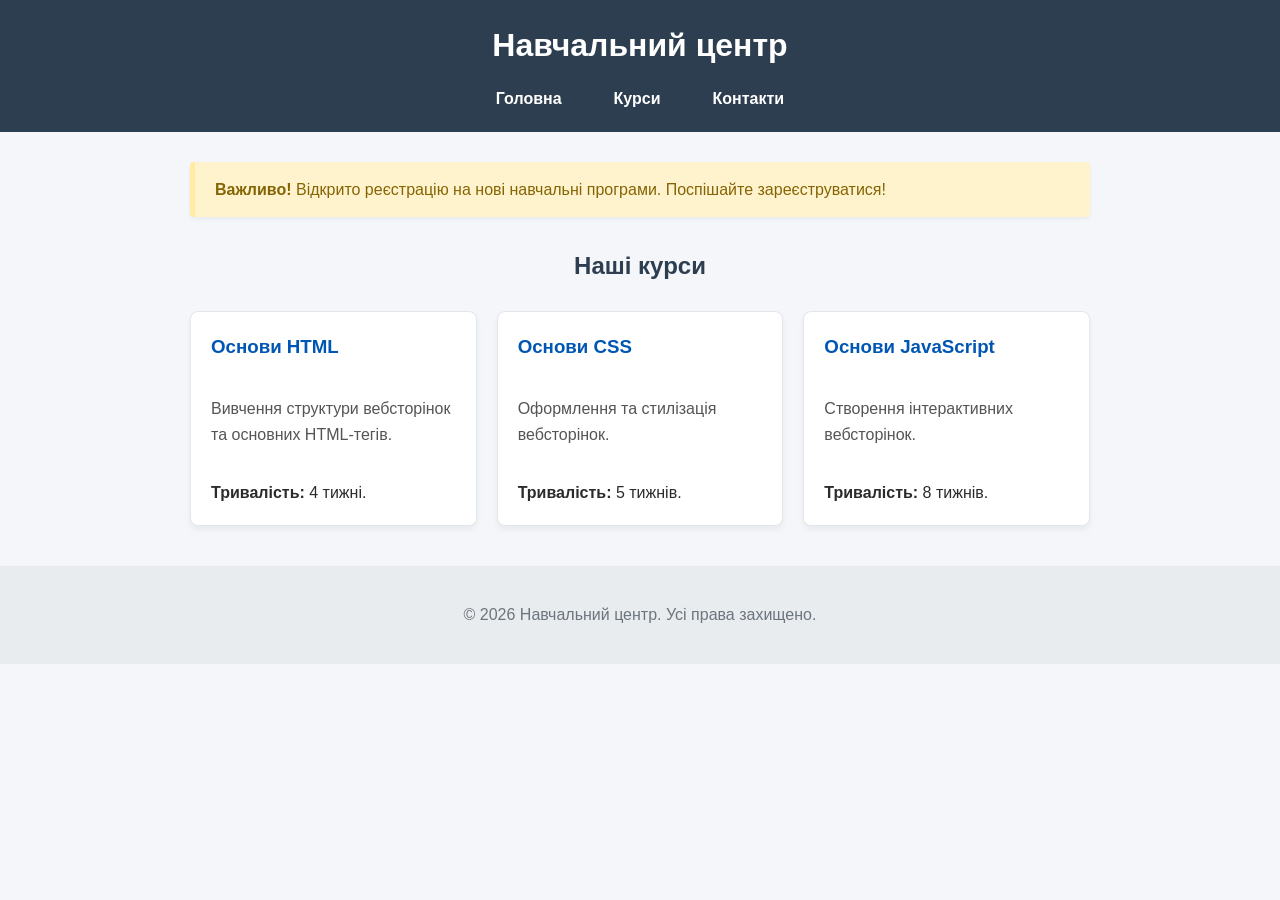
==== index.html @ fbd818e9 "Add files via upload" ====
<!DOCTYPE html>
<html lang="uk">
<head>
    <meta charset="UTF-8">
    <meta name="viewport" content="width=device-width, initial-scale=1.0">
    <title>Навчальний центр</title>
    <!-- Підключення зовнішнього файлу стилів -->
    <link rel="stylesheet" href="style.css">
</head>
<body>

    <!-- Шапка сайту -->
    <header>
        <!-- Головний заголовок -->
        <h1>Навчальний центр</h1>
        
        <!-- Меню з трьох посилань -->
        <nav>
            <ul>
                <li><a href="#home">Головна</a></li>
                <li><a href="#courses">Курси</a></li>
                <li><a href="#contacts">Контакти</a></li>
            </ul>
        </nav>
    </header>

    <!-- Основний контент -->
    <main>
        <!-- Окреме важливе повідомлення про початок реєстрації -->
        <div class="alert-message">
            <strong>Важливо!</strong> Відкрито реєстрацію на нові навчальні програми. Поспішайте зареєструватися!
        </div>

        <!-- Секція курсів -->
        <section id="courses">
            <h2>Наші курси</h2>

            <div class="courses-container">
                <!-- Картка 1 -->
                <div class="course-card">
                    <h3>Основи HTML</h3>
                    <p class="description">Вивчення структури вебсторінок та основних HTML-тегів.</p>
                    <p class="duration"><strong>Тривалість:</strong> 4 тижні.</p>
                </div>

                <!-- Картка 2 -->
                <div class="course-card">
                    <h3>Основи CSS</h3>
                    <p class="description">Оформлення та стилізація вебсторінок.</p>
                    <p class="duration"><strong>Тривалість:</strong> 5 тижнів.</p>
                </div>

                <!-- Картка 3 -->
                <div class="course-card">
                    <h3>Основи JavaScript</h3>
                    <p class="description">Створення інтерактивних вебсторінок.</p>
                    <p class="duration"><strong>Тривалість:</strong> 8 тижнів.</p>
                </div>
            </div>
        </section>
    </main>

    <!-- Підвал сайту -->
    <footer id="contacts">
        <p>&copy; 2026 Навчальний центр. Усі права захищено.</p>
    </footer>

</body>
</html>
---- style.css ----
body {
    font-family: Arial, sans-serif;
    line-height: 1.6;
    margin: 0;
    padding: 0;
    background-color: #f4f6f9;
    color: #333;
}

/* Оформлення шапки */
header {
    background-color: #2c3e50;
    color: #ffffff;
    padding: 20px;
    text-align: center;
}

header h1 {
    margin: 0 0 15px 0;
}

/* Навігаційне меню */
nav ul {
    list-style: none;
    padding: 0;
    margin: 0;
    display: flex;
    justify-content: center;
    gap: 20px;
}

nav a {
    color: #ffffff;
    text-decoration: none;
    font-weight: bold;
    padding: 8px 16px;
    border-radius: 4px;
    transition: background-color 0.3s;
}

nav a:hover {
    background-color: #34495e;
}

/* Основний блок */
main {
    max-width: 900px;
    margin: 30px auto;
    padding: 0 20px;
}

/* Важливе повідомлення */
.alert-message {
    background-color: #fff3cd;
    color: #856404;
    border-left: 5px solid #ffeba2;
    padding: 15px 20px;
    margin-bottom: 30px;
    border-radius: 4px;
    box-shadow: 0 2px 4px rgba(0,0,0,0.05);
}

/* Заголовок секції курсів */
h2 {
    text-align: center;
    color: #2c3e50;
    margin-bottom: 25px;
}

/* Контейнер для карток курсів */
.courses-container {
    display: flex;
    flex-wrap: wrap;
    gap: 20px;
    justify-content: space-between;
}

/* Картка курсу */
.course-card {
    background-color: #ffffff;
    border: 1px solid #e1e8ed;
    border-radius: 8px;
    padding: 20px;
    flex: 1 1 calc(33.333% - 20px);
    box-sizing: border-box;
    box-shadow: 0 4px 6px rgba(0,0,0,0.05);
    display: flex;
    flex-direction: column;
    justify-content: space-between;
}

.course-card h3 {
    margin-top: 0;
    color: #0056b3;
}

.course-card .description {
    color: #555;
    flex-grow: 1;
}

.course-card .duration {
    margin-bottom: 0;
    color: #2b2b2b;
}

/* Підвал сайту */
footer {
    text-align: center;
    padding: 20px;
    background-color: #e9ecef;
    margin-top: 40px;
    color: #6c757d;
}
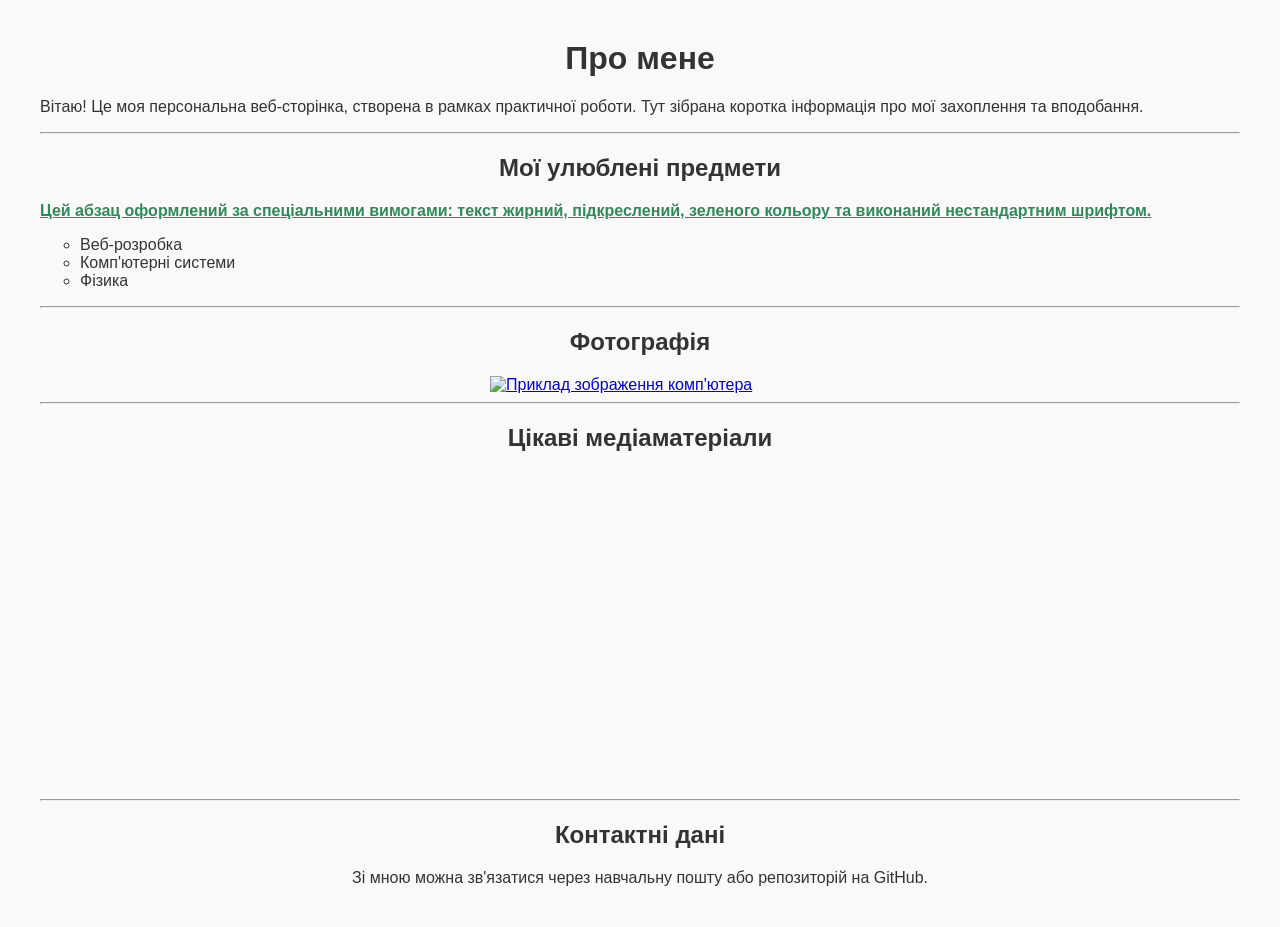
==== commit bef16763: "Rename About.html to index.html" ====
--- a/index.html
+++ b/index.html
@@ -2,68 +2,72 @@
 <html lang="uk">
 <head>
     <meta charset="UTF-8">
-    <meta name="viewport" content="width=device-width, initial-scale=1.0">
-    <title>Навчальний центр</title>
-    <!-- Підключення зовнішнього файлу стилів -->
-    <link rel="stylesheet" href="style.css">
+    <title>Про мене</title>
+    <style>
+        body {
+            font-family: 'Comic Sans MS', cursive, sans-serif;
+            background-color: #f9f9f9;
+            color: #333;
+            margin: 40px;
+        }
+        h1, h2 {
+            text-align: center;
+        }
+        .custom-text {
+            font-weight: bold;
+            text-decoration: underline;
+            color: #2e8b57; 
+        }
+        ul {
+            list-style-type: circle;
+        }
+    
+        img {
+            width: 300px;
+            height: auto;
+            display: block;
+            margin: 0 auto;
+        }
+        .iframe-container {
+            text-align: center;
+            margin-top: 20px;
+        }
+    </style>
 </head>
 <body>
 
-    <!-- Шапка сайту -->
-    <header>
-        <!-- Головний заголовок -->
-        <h1>Навчальний центр</h1>
-        
-        <!-- Меню з трьох посилань -->
-        <nav>
-            <ul>
-                <li><a href="#home">Головна</a></li>
-                <li><a href="#courses">Курси</a></li>
-                <li><a href="#contacts">Контакти</a></li>
-            </ul>
-        </nav>
-    </header>
+    <h1>Про мене</h1>
+    <p>Вітаю! Це моя персональна веб-сторінка, створена в рамках практичної роботи. Тут зібрана коротка інформація про мої захоплення та вподобання.</p>
 
-    <!-- Основний контент -->
-    <main>
-        <!-- Окреме важливе повідомлення про початок реєстрації -->
-        <div class="alert-message">
-            <strong>Важливо!</strong> Відкрито реєстрацію на нові навчальні програми. Поспішайте зареєструватися!
-        </div>
+    <hr>
 
-        <!-- Секція курсів -->
-        <section id="courses">
-            <h2>Наші курси</h2>
+    <h2>Мої улюблені предмети</h2>
+    <p class="custom-text">Цей абзац оформлений за спеціальними вимогами: текст жирний, підкреслений, зеленого кольору та виконаний нестандартним шрифтом.</p>
+    <ul>
+        <li>Веб-розробка</li>
+        <li>Комп'ютерні системи</li>
+        <li>Фізика</li>
+    </ul>
 
-            <div class="courses-container">
-                <!-- Картка 1 -->
-                <div class="course-card">
-                    <h3>Основи HTML</h3>
-                    <p class="description">Вивчення структури вебсторінок та основних HTML-тегів.</p>
-                    <p class="duration"><strong>Тривалість:</strong> 4 тижні.</p>
-                </div>
+    <hr>
 
-                <!-- Картка 2 -->
-                <div class="course-card">
-                    <h3>Основи CSS</h3>
-                    <p class="description">Оформлення та стилізація вебсторінок.</p>
-                    <p class="duration"><strong>Тривалість:</strong> 5 тижнів.</p>
-                </div>
+    <h2>Фотографія</h2>
+    
+    <a href="https://images.unsplash.com" target="_blank">
+        <img src="https://images.unsplash.com/photo-1517694712202-14dd9538aa97" alt="Приклад зображення комп'ютера">
+    </a>
 
-                <!-- Картка 3 -->
-                <div class="course-card">
-                    <h3>Основи JavaScript</h3>
-                    <p class="description">Створення інтерактивних вебсторінок.</p>
-                    <p class="duration"><strong>Тривалість:</strong> 8 тижнів.</p>
-                </div>
-            </div>
-        </section>
-    </main>
+    <hr>
 
-    <!-- Підвал сайту -->
-    <footer id="contacts">
-        <p>&copy; 2026 Навчальний центр. Усі права захищено.</p>
-    </footer>
+    <h2>Цікаві медіаматеріали</h2>
+    <div class="iframe-container">
+    
+    <iframe width="560" height="315" src="https://www.youtube.com/embed/M7lc1UVf-VE" title="YouTube video player" frameborder="0" allow="accelerometer; autoplay; clipboard-write; encrypted-media; gyroscope; picture-in-picture" allowfullscreen></iframe>
+
+    <hr>
+
+    <h2>Контактні дані</h2>
+    <p>Зі мною можна зв'язатися через навчальну пошту або репозиторій на GitHub.</p>
 
 </body>
-</html>+</html>
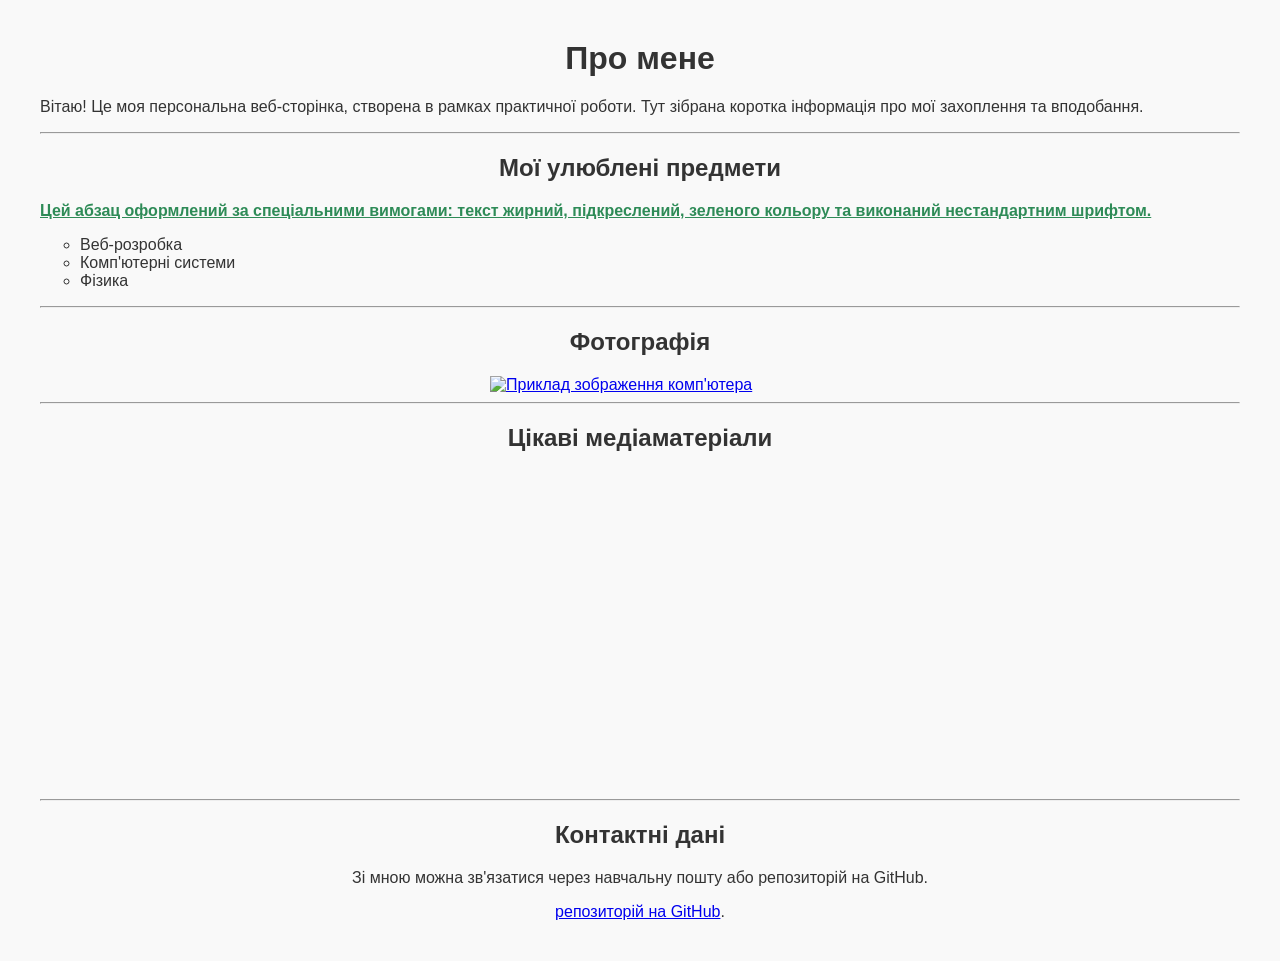
==== commit 4a04f030: "Add GitHub repository link to contact information Added a link to the GitHub repository in the conta" ====
--- a/index.html
+++ b/index.html
@@ -68,6 +68,7 @@
 
     <h2>Контактні дані</h2>
     <p>Зі мною можна зв'язатися через навчальну пошту або репозиторій на GitHub.</p>
+        <a href="https://github.com/den4ikxakin/I22_OliynykDenis" target="_blank">репозиторій на GitHub</a>.</p>
 
 </body>
 </html>
